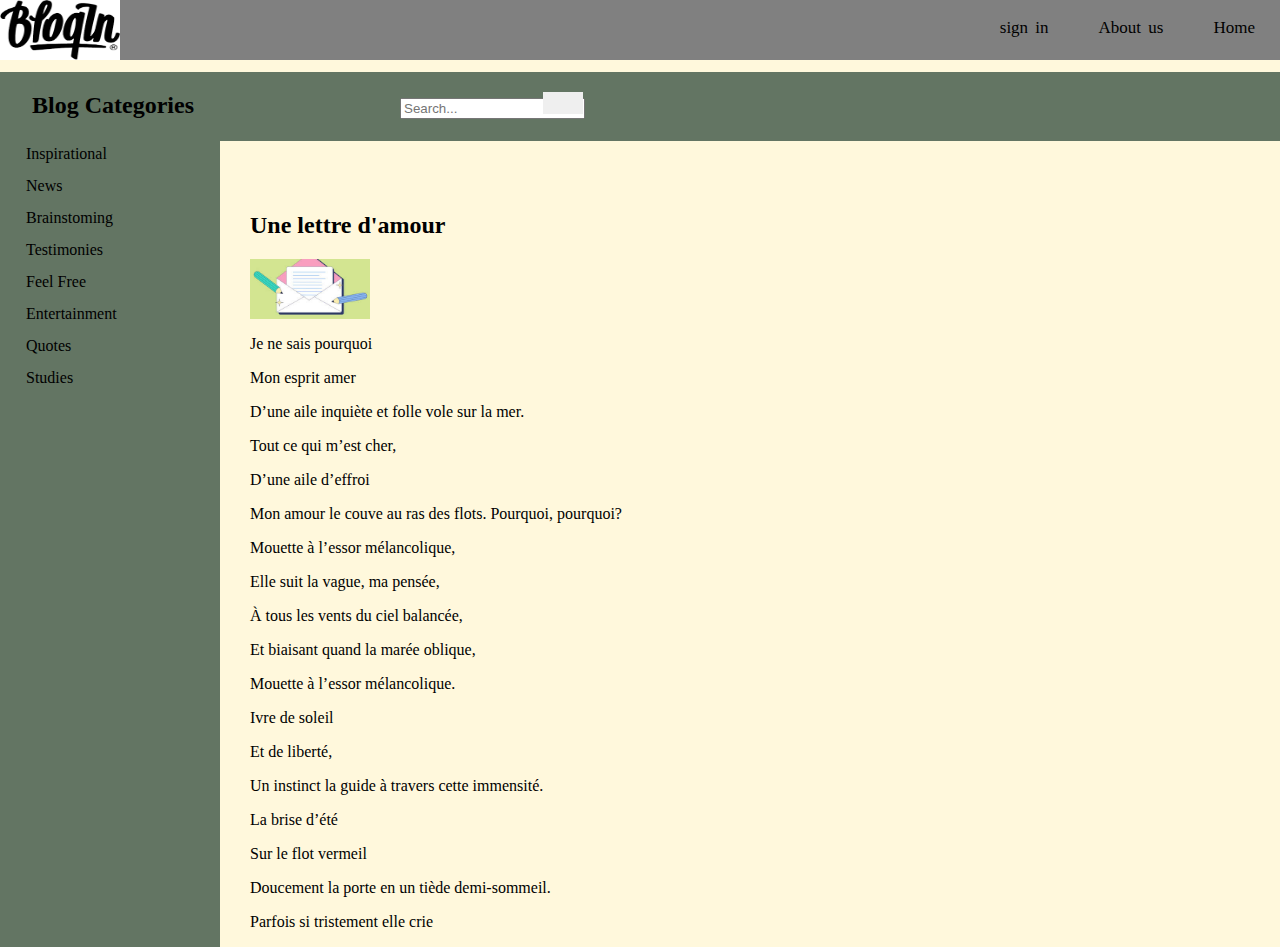
==== more.html @ 4d387e44 "blog" ====
<html>
    <head>
        <link rel="stylesheet" href="blog.css">
        <link rel="st4ylesheet" href="https://cdnjs.cloudflare.com/ajax/libs/font-awesome/4.7.0/css/font-awesome.min.css">
        <meta name="viewport" content="width=device-width, initial-scale=1">
    </head>
    <body>
     <div class="topnav">
         <img src="images.png" alt="BlogLogo" >
         <a class="active" href ="#">Home</a>
         <a class="active" href ="#">About us</a>
         <a class="active" href ="#">sign in</a>
     </div>
     
    <div class= Sidenav-search>
        <form>
           <input type="text" placeholder="Search..." name="Search" >
           <button type="submit"><i class="fa fa-search"></i></button>
        </form>
       </div>
       <div class="sidenav" >
        <h2 style="margin-left: 12px;">Blog Categories</h2>
        <a  href ="#about"> Inspirational </a>
        <a  href ="#services"> News</a>
        <a  href ="#clients">Brainstoming</a>
        <a  href ="#contacts">Testimonies</a>
        <a  href ="#contacts">Feel Free </a>
        <a  href ="#contacts">Entertainment </a>
        <a  href ="#contacts"> Quotes</a>
        <a  href ="#contacts">Studies </a>
    </div>
    <div id="more">
        <h2> Une lettre d'amour</h2>
        <img src="lettre.jpg" alt="lettre pour toi">
    <p>

        Je ne sais pourquoi</p>

        <p> Mon esprit amer</p>

        <p>D’une aile inquiète et folle vole sur la mer.</p>

        <p></p>Tout ce qui m’est cher,</p>

        <p> D’une aile d’effroi</p>

        <p>Mon amour le couve au ras des flots. Pourquoi, pourquoi?</p>



        <p>Mouette à l’essor mélancolique,</p>

        <p>Elle suit la vague, ma pensée,</p>

        <p>À tous les vents du ciel balancée,</p>

        <p>Et biaisant quand la marée oblique,</p>

        <p>Mouette à l’essor mélancolique.</p>



        <p>Ivre de soleil</p>

        <p> Et de liberté,</p>

        <p>Un instinct la guide à travers cette immensité.</p>

        <p></p>La brise d’été</p>

        <p></p>Sur le flot vermeil</p>

        <p>Doucement la porte en un tiède demi-sommeil.</p>



        <p>Parfois si tristement elle crie

    </p>
   </div>
    </body>
</html>
---- blog.css ----
.topnav{background-color: gray;
height: 60px;
width: 100%;
position: fixed;
display: block;

}
.topnav a{
    float:right;
    display: block;
    color: black;
    text-align: center;
    padding: 18px 25px;
    text-decoration: none;
    font-size: 17px;
    word-spacing: 3px;
    
    
}
.topnav a:hover{
    color: blue;
    background-color: cyan;
    height: 25px
}
body{margin: 0px;
 background-color: cornsilk;}


.Sidenav-search{ 
    float: right;
    width: 69%;
    padding: 10px 25px;
   margin: 72px;
   background-color: rgb(99, 117, 99);
   border: none;
   font-size: 12px;
   margin-left: 200px;
   padding-left: 200px;
   padding-top: 20pX;
   position: fixed;
   
}

.input {
    height: 25px;
    width: 30%;
    padding-left: 25px;
}
img{
    height:60px;
    width:120px;
    margin-left: 0%;
}

button{
    height: 22px;
    width: 40px;
    margin-left: -45px;
    border: none;

}

.sidenav{
    height: 100%;
    width: 200px;
    position: fixed;
    z-index: 10;
    top: 80px;
    left: 0;
    background-color: rgb(99, 117, 99);
    overflow: hidden;
    padding-left: 20px;
    margin-top: -8px;
}

.sidenav a{
    padding: 6px 6px 8px 6px;
    color: black;
    text-decoration: none;
    display: block;
}
.sidenav  a:hover{
    background-color: white;
}
.col{float:left;
     width: 16%;
    padding: 90px 89Px;
    margin-left: 10%;
    display: block;}
 .row{
     margin: 0 3px;
     box-shadow: 0 1px 2px 4px;
     display: table;
 }

 .row:after{
     content: "";
     display: table;
     margin-bottom: 20px;

 }
 .cards{
     height: 100%;
     width: 80%;
     margin-left: 10%;
     top: 20%;
     left: 20%;
     padding-top: 90px;
     padding-left: 90px;

 }
 .cards ::after{
     display: table;
 }

.card{
    float: left;
grid-template-columns: auto auto auto auto;
   margin-top: 90px;  
   box-shadow: 0 5px 6px 3px; 
  text-align: center; 
  margin-left: 30px;
  background-color: rgb(235, 233, 233);
}

 #col {
    float:left;
    width: 25%;
    height: 3%;
    padding: 90px 90Px;
    margin-left: 20%;
    display:none;
    box-sizing: border-box;
    margin-top: -950px;

}
.signButton{
    background-color: black;
    color: blanchedalmond;
    cursor: pointer;
    width: 100%;
}
button:hover{
    opacity: 0.9;
    
}
#col button{
    
    width: 50%;
    color: blanchedalmond;
    cursor: pointer;
    padding-left: 10px;
}
#more{
    padding-left: 250px;
    padding-top: 15%;
}
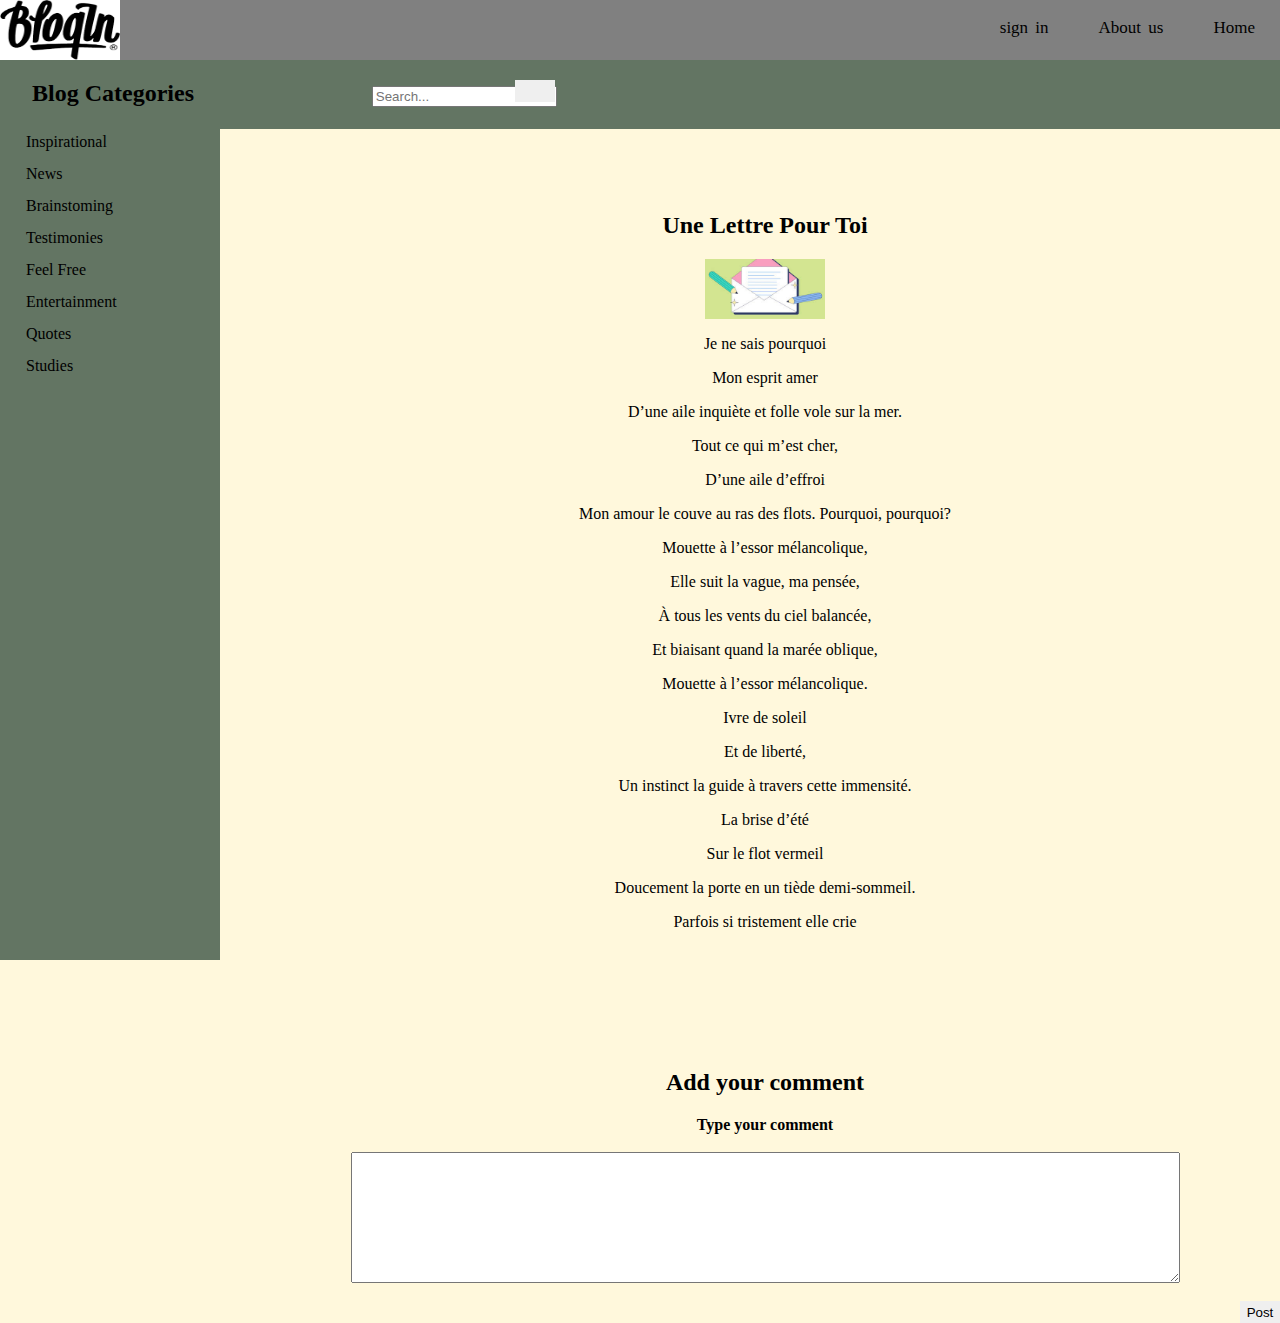
==== commit 98ad030f: "........." ====
--- a/more.html
+++ b/more.html
@@ -30,7 +30,7 @@
         <a  href ="#contacts">Studies </a>
     </div>
     <div id="more">
-        <h2> Une lettre d'amour</h2>
+        <h2> Une Lettre  Pour Toi</h2>
         <img src="lettre.jpg" alt="lettre pour toi">
     <p>
 
@@ -77,6 +77,17 @@
         <p>Parfois si tristement elle crie
 
     </p>
+</div>
+    <div class="comment">
+        <h2>Add your comment</h2>
+        <label><b>Type your comment</b></label><br><br>
+        <textarea class="comment" name="w3review" style="text-align: left;" rows="3" cols="70">
+          
+            </textarea><br><br>
+            <button type="submit" style="float:inline-end"; > Post</button>
+    </div>
+
    </div>
-    </body>
+   
+       </body>
 </html>--- a/blog.css
+++ b/blog.css
@@ -30,14 +30,15 @@
     float: right;
     width: 69%;
     padding: 10px 25px;
-   margin: 72px;
+   margin: 60px;
    background-color: rgb(99, 117, 99);
    border: none;
    font-size: 12px;
    margin-left: 200px;
    padding-left: 200px;
    padding-top: 20pX;
-   position: fixed;
+   margin-right: 0%;
+   
    
 }
 
@@ -65,7 +66,7 @@
     width: 200px;
     position: fixed;
     z-index: 10;
-    top: 80px;
+    top: 68px;
     left: 0;
     background-color: rgb(99, 117, 99);
     overflow: hidden;
@@ -84,13 +85,15 @@
 }
 .col{float:left;
      width: 16%;
-    padding: 90px 89Px;
+    padding: 90px 70px;
     margin-left: 10%;
     display: block;}
  .row{
-     margin: 0 3px;
+     margin: 0 15px;
      box-shadow: 0 1px 2px 4px;
      display: table;
+     margin-top: 10%;
+     padding-top: -150px;
  }
 
  .row:after{
@@ -100,12 +103,12 @@
 
  }
  .cards{
-     height: 100%;
+     height: 80%;
      width: 80%;
      margin-left: 10%;
-     top: 20%;
+     top: 3%;
      left: 20%;
-     padding-top: 90px;
+     padding-top: -10px;
      padding-left: 90px;
 
  }
@@ -115,6 +118,10 @@
 
 .card{
     float: left;
+    font-size: 17px;
+    font-style: italic;
+    
+    height: 600px;
 grid-template-columns: auto auto auto auto;
    margin-top: 90px;  
    box-shadow: 0 5px 6px 3px; 
@@ -126,17 +133,30 @@
  #col {
     float:left;
     width: 25%;
+    background-color: rgb(197, 186, 186);
     height: 3%;
     padding: 90px 90Px;
     margin-left: 20%;
     display:none;
     box-sizing: border-box;
-    margin-top: -950px;
-
-}
+    margin-top: -1500px;
+    
+    
+    }
+#col :active{
+    position: fixed;
+}
+
+.card img{
+    height: 180px;
+    width: 175px;
+    image-rendering: crisp-edges;
+    box-shadow: black;
+    image-orientation: from-image;
+} 
 .signButton{
-    background-color: black;
-    color: blanchedalmond;
+    
+    color: rgb(68, 67, 66);
     cursor: pointer;
     width: 100%;
 }
@@ -147,17 +167,31 @@
 #col button{
     
     width: 50%;
-    color: blanchedalmond;
+    color: rgb(12, 12, 11);
     cursor: pointer;
     padding-left: 10px;
 }
 #more{
     padding-left: 250px;
     padding-top: 15%;
-}
-
-
-
+    text-align: center;
+
+}
+#more image{
+    height: 90px;
+    width: 89px;
+}
+.comment{ padding-left: 250px;
+    padding-top: 8%;
+    text-align: center;}
+
+
+
+.cardcont{
+    padding-left: 6px;
+    padding-right: 6px;
+    text-align: center;
+}
     
 
 
